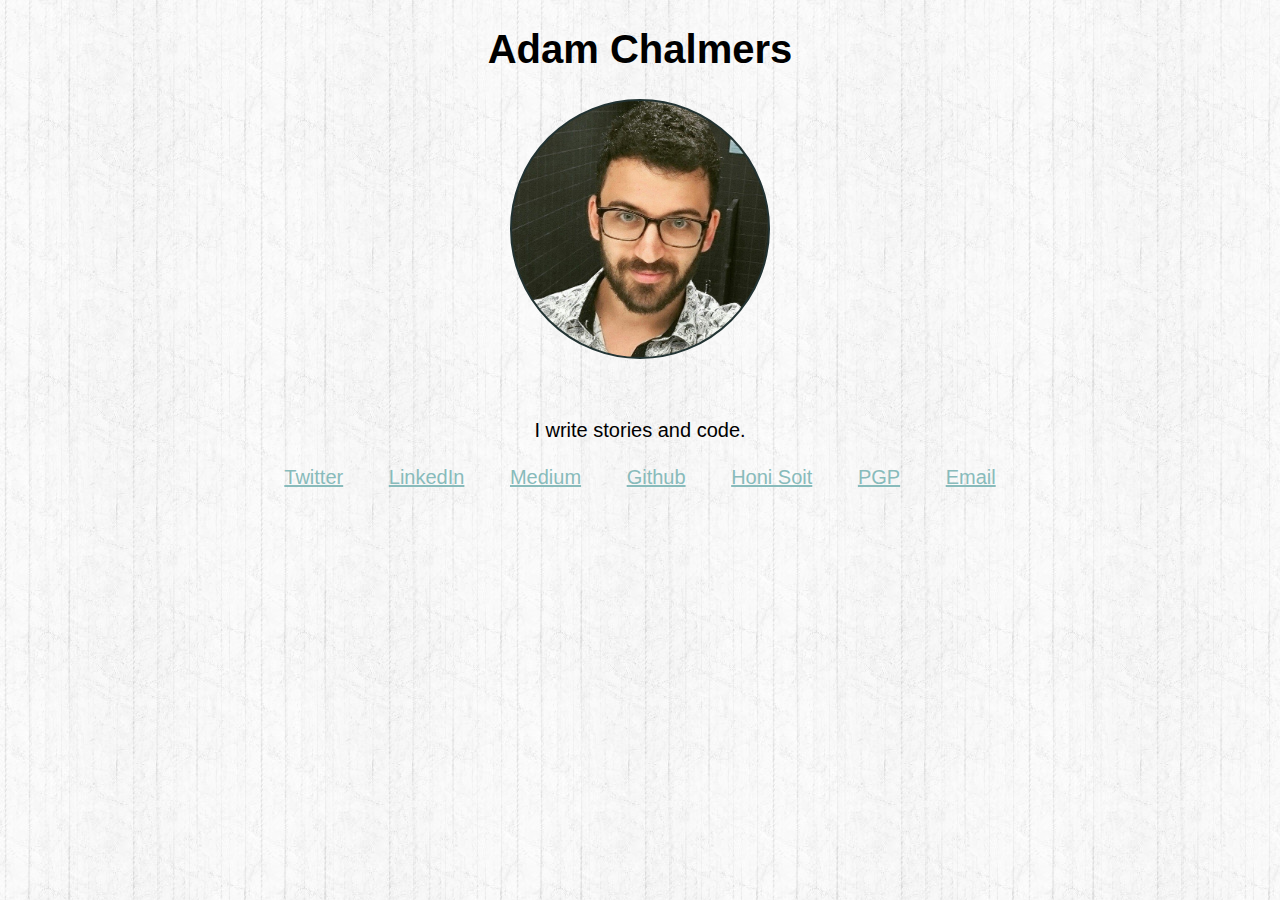
==== index.html @ 31b79983 "Added my Medium" ====
<!DOCTYPE HTML PUBLIC "-//W3C//DTD HTML 4.01 Transitional//EN" "http://www.w3.org/TR/html4/loose.dtd">
<html>
    <head>
        <meta http-equiv="Content-Type" content="application/xhtml+xml; charset=utf-8">
        <meta name = "viewport" content = "user-scalable=no, initial-scale=1.0, maximum-scale=1.0, width=device-width">
        <meta name="apple-mobile-web-app-capable" content="yes">
        <meta name="apple-mobile-web-app-status-bar-style" content="black">
        <link rel="apple-touch-icon" href="/m/images/iphone.png">
        <meta name="format-detection" content="telephone=no">
        <title>Adam Chalmers</title>
        <link rel="stylesheet" type="text/css" href="style.css">
    </head>

    <body>

        <h1>Adam Chalmers</h1>
        <div class="face"></div>
        <p>I write stories and code.</p>

        <div class="navcontainer">
        	<ul>
        		<li><a href="http://www.twitter.com/adam_chal">Twitter</a>
        		<li><a href="https://www.linkedin.com/profile/view?id=106388981">LinkedIn</a>
        		<li><a href="https://www.medium.com/@adam_chal">Medium</a>
                        <li><a href="https://github.com/adamchalmers">Github</a>
        		<li><a href="http://honisoit.com/author/adam-chalmers">Honi Soit</a>
        		<li><a href="http://keybase.io/adamchalmers">PGP</a>
        		<li><a href="mailto:adam.s.chalmers@gmail.com">Email</a>
        	</ul>
        </div>
    </body>
</html>
---- style.css ----
body {
	font-family: Helvetica;
	background-image: url('tile.jpg');
	background-color: white;
	font-size: 20px;
}

h1 {
	text-align: center;
}

a {
	color: #8bb;
}

div.face {
	background-image: url('face.jpg');
	width:256px;
	height:256px;
    background-repeat: no-repeat;
    background-position: 50%;
    background-size: 256px 256px;
    border-radius: 50%;
	margin: 0 auto;
	border: 2px solid #233;
}

p {
	text-align: center;
	padding-top: 2em;
}

.navcontainer ul {
	padding: .2em 0;
	margin: 0;
	width: 100%;
	text-align: center;
}

li { 
	display: inline; 
}


li a {
	padding: .2em 1em;
}

li a:hover {
	color: #5aa;
}
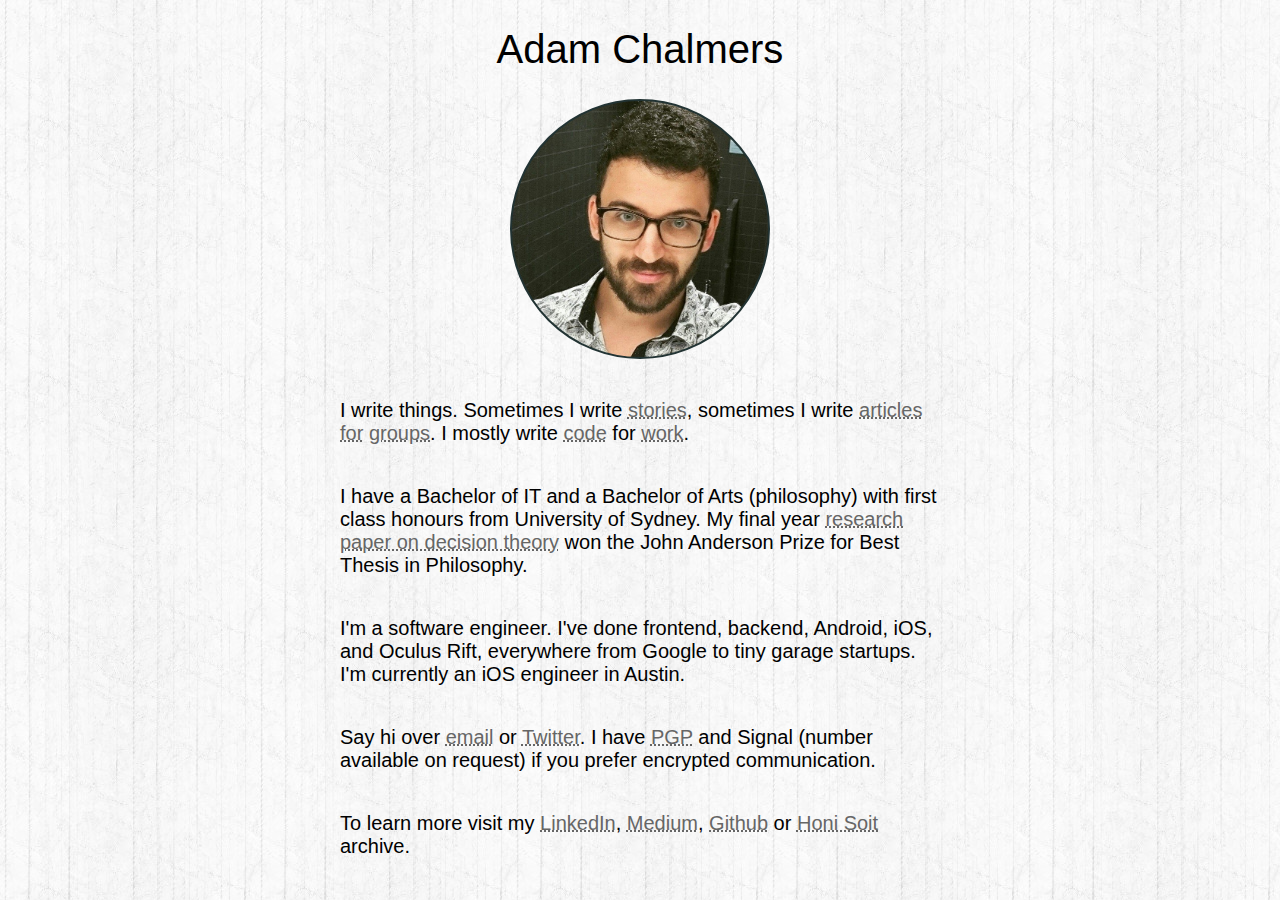
==== commit 214c249a: "Replaced links with a bio and in-text links." ====
--- a/index.html
+++ b/index.html
@@ -14,19 +14,22 @@
     <body>
 
         <h1>Adam Chalmers</h1>
+
         <div class="face"></div>
-        <p>I write stories and code.</p>
 
-        <div class="navcontainer">
-        	<ul>
-        		<li><a href="http://www.twitter.com/adam_chal">Twitter</a>
-        		<li><a href="https://www.linkedin.com/profile/view?id=106388981">LinkedIn</a>
-        		<li><a href="https://www.medium.com/@adam_chal">Medium</a>
-                        <li><a href="https://github.com/adamchalmers">Github</a>
-        		<li><a href="http://honisoit.com/author/adam-chalmers">Honi Soit</a>
-        		<li><a href="http://keybase.io/adamchalmers">PGP</a>
-        		<li><a href="mailto:adam.s.chalmers@gmail.com">Email</a>
-        	</ul>
+        <div class="bio">
+
+        <p>I write things. Sometimes I write <a href="https://medium.com/@adam_chal/the-disappearing-driveco-women-32377f982d29">stories</a>, sometimes I write <a href="http://honisoit.com/2015/08/bombarded/">articles</a> <a href="http://www.southsydneyherald.com.au/data-retention-laws-ineffective/">for</a> <a href="https://www.purehacking.com/blog/adam-chalmers/logjam-diffie-hellman-and-precomputation-attacks">groups</a>. I mostly write <a href="https://github.com/adamchalmers">code</a> for <a href="https://www.linkedin.com/profile/view?id=106388981">work</a>.</p>
+
+        <p>I have a Bachelor of IT and a Bachelor of Arts (philosophy) with first class honours from University of Sydney. My final year <a href="https://github.com/adamchalmers/philhons/blob/master/thesis.pdf">research paper on decision theory</a> won the John Anderson Prize for Best Thesis in Philosophy.</p>
+
+        <p>I'm a software engineer. I've done frontend, backend, Android, iOS, and Oculus Rift, everywhere from Google to tiny garage startups. I'm currently an iOS engineer in Austin.</p>
+
+        <p><strong>Say hi</strong> over <a href="mailto:adam.s.chalmers@gmail.com">email</a> or <a href="http://www.twitter.com/adam_chal">Twitter</a>. I have <a href="http://keybase.io/adamchalmers">PGP</a> and Signal (number available on request) if you prefer encrypted communication.</p>
+
+        <p>To <strong>learn more</strong> visit my <a href="https://www.linkedin.com/profile/view?id=106388981">LinkedIn</a>, <a href="https://www.medium.com/@adam_chal">Medium</a>, <a href="https://github.com/adamchalmers">Github</a> or <a href="http://honisoit.com/author/adam-chalmers">Honi Soit</a> archive.
+
         </div>
+
     </body>
 </html>
--- a/style.css
+++ b/style.css
@@ -3,14 +3,12 @@
 	background-image: url('tile.jpg');
 	background-color: white;
 	font-size: 20px;
+	font-weight: lighter;
 }
 
 h1 {
 	text-align: center;
-}
-
-a {
-	color: #8bb;
+	font-weight: normal;
 }
 
 div.face {
@@ -26,8 +24,18 @@
 }
 
 p {
-	text-align: center;
-	padding-top: 2em;
+	padding-top: 1em;
+}
+
+a {
+	color: #666;
+	text-decoration-line: underline;
+	text-decoration-style: dotted;
+}
+
+.bio {
+	max-width: 600px;
+	margin: 0 auto;
 }
 
 .navcontainer ul {
@@ -35,17 +43,9 @@
 	margin: 0;
 	width: 100%;
 	text-align: center;
+	bottom: 20px;
 }
 
-li { 
-	display: inline; 
-}
-
-
-li a {
-	padding: .2em 1em;
-}
-
-li a:hover {
-	color: #5aa;
+strong {
+	font-weight: normal;
 }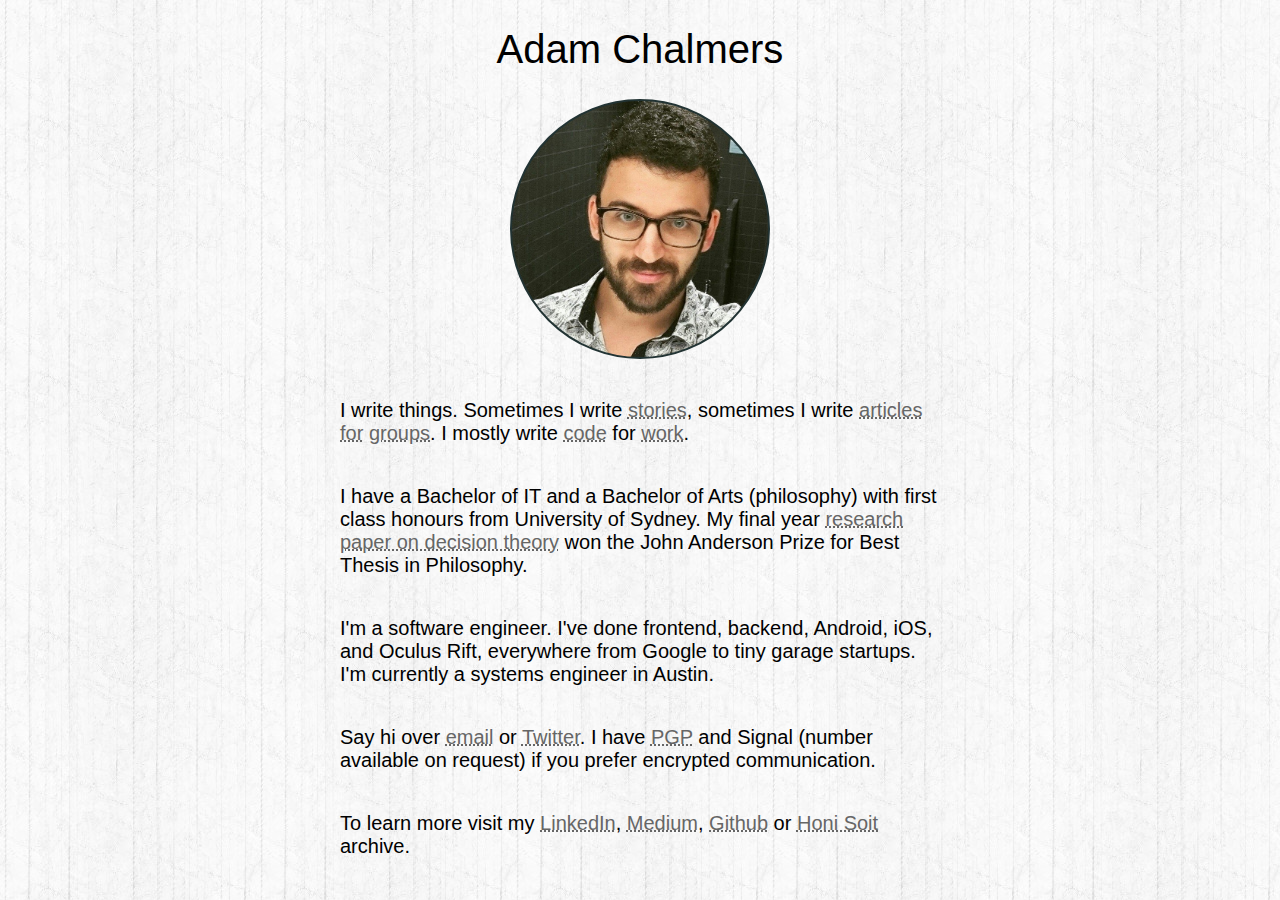
==== commit 32d31993: "Updated work" ====
--- a/index.html
+++ b/index.html
@@ -23,7 +23,7 @@
 
         <p>I have a Bachelor of IT and a Bachelor of Arts (philosophy) with first class honours from University of Sydney. My final year <a href="https://github.com/adamchalmers/philhons/blob/master/thesis.pdf">research paper on decision theory</a> won the John Anderson Prize for Best Thesis in Philosophy.</p>
 
-        <p>I'm a software engineer. I've done frontend, backend, Android, iOS, and Oculus Rift, everywhere from Google to tiny garage startups. I'm currently an iOS engineer in Austin.</p>
+        <p>I'm a software engineer. I've done frontend, backend, Android, iOS, and Oculus Rift, everywhere from Google to tiny garage startups. I'm currently a systems engineer in Austin.</p>
 
         <p><strong>Say hi</strong> over <a href="mailto:adam.s.chalmers@gmail.com">email</a> or <a href="http://www.twitter.com/adam_chal">Twitter</a>. I have <a href="http://keybase.io/adamchalmers">PGP</a> and Signal (number available on request) if you prefer encrypted communication.</p>
 
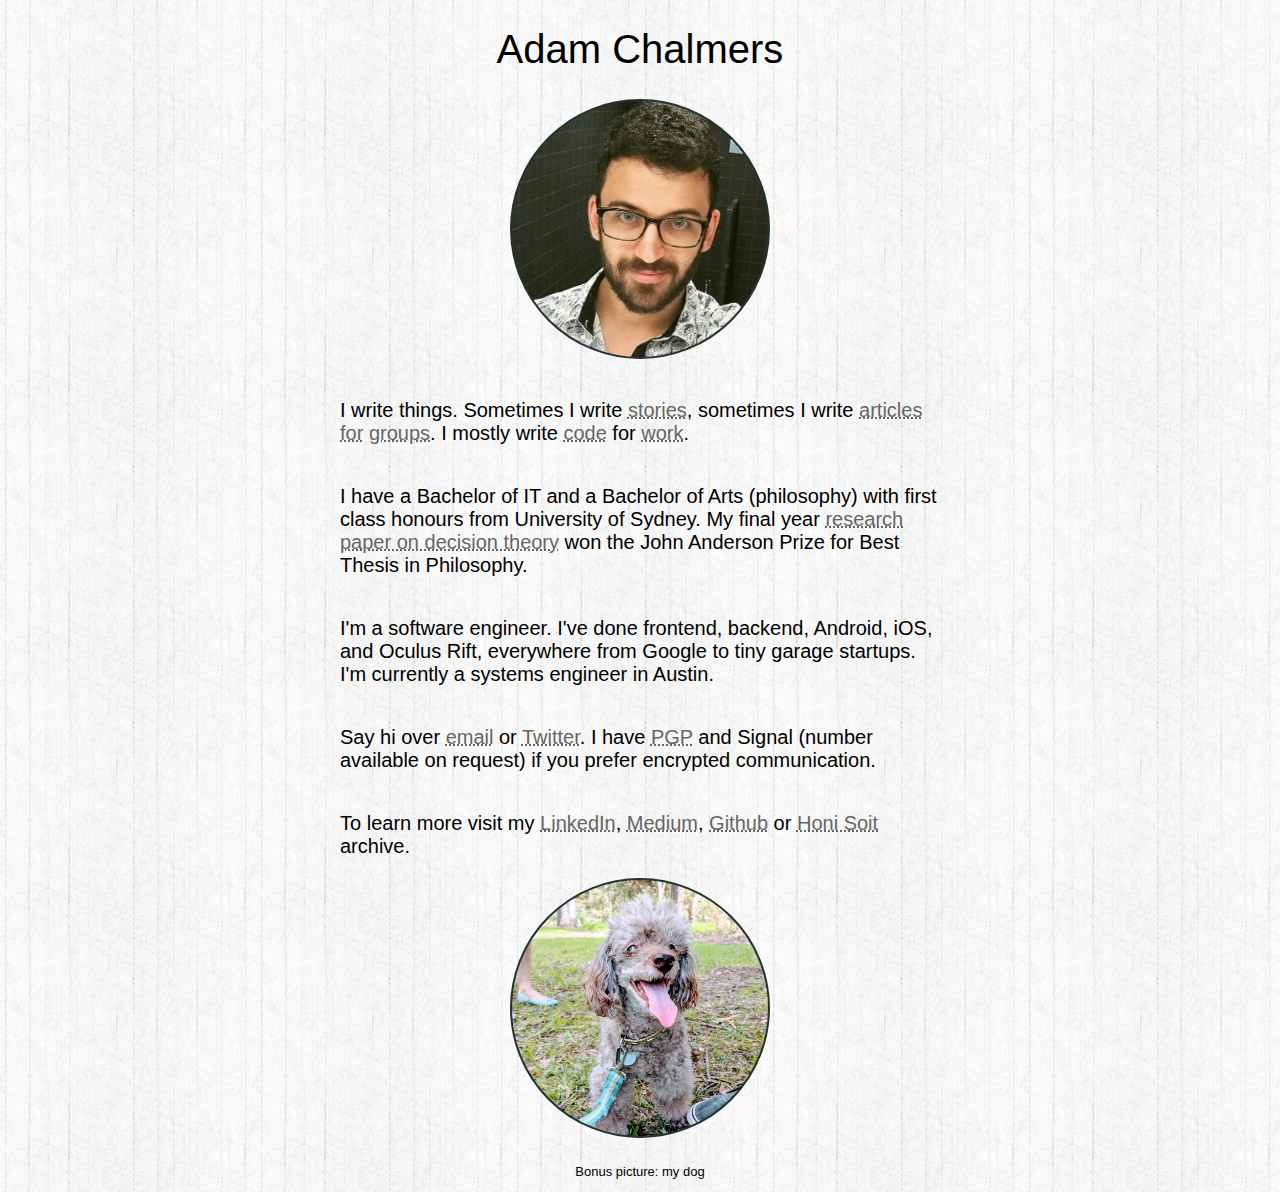
==== commit c482a0cf: "Added Latte pics" ====
--- a/index.html
+++ b/index.html
@@ -15,7 +15,7 @@
 
         <h1>Adam Chalmers</h1>
 
-        <div class="face"></div>
+        <div class="image face"></div>
 
         <div class="bio">
 
@@ -29,6 +29,10 @@
 
         <p>To <strong>learn more</strong> visit my <a href="https://www.linkedin.com/profile/view?id=106388981">LinkedIn</a>, <a href="https://www.medium.com/@adam_chal">Medium</a>, <a href="https://github.com/adamchalmers">Github</a> or <a href="http://honisoit.com/author/adam-chalmers">Honi Soit</a> archive.
 
+        <div class="image latte"></div>
+
+        <p class="caption">Bonus picture: my dog</p>
+
         </div>
 
     </body>
--- a/style.css
+++ b/style.css
@@ -11,8 +11,7 @@
 	font-weight: normal;
 }
 
-div.face {
-	background-image: url('face.jpg');
+div.image {
 	width:256px;
 	height:256px;
     background-repeat: no-repeat;
@@ -21,6 +20,19 @@
     border-radius: 50%;
 	margin: 0 auto;
 	border: 2px solid #233;
+}
+
+.caption {
+	font-size: small;
+	text-align: center;
+}
+
+.face {
+	background-image: url('face.jpg');
+}
+
+.latte {
+	background-image: url('latte.jpg');
 }
 
 p {
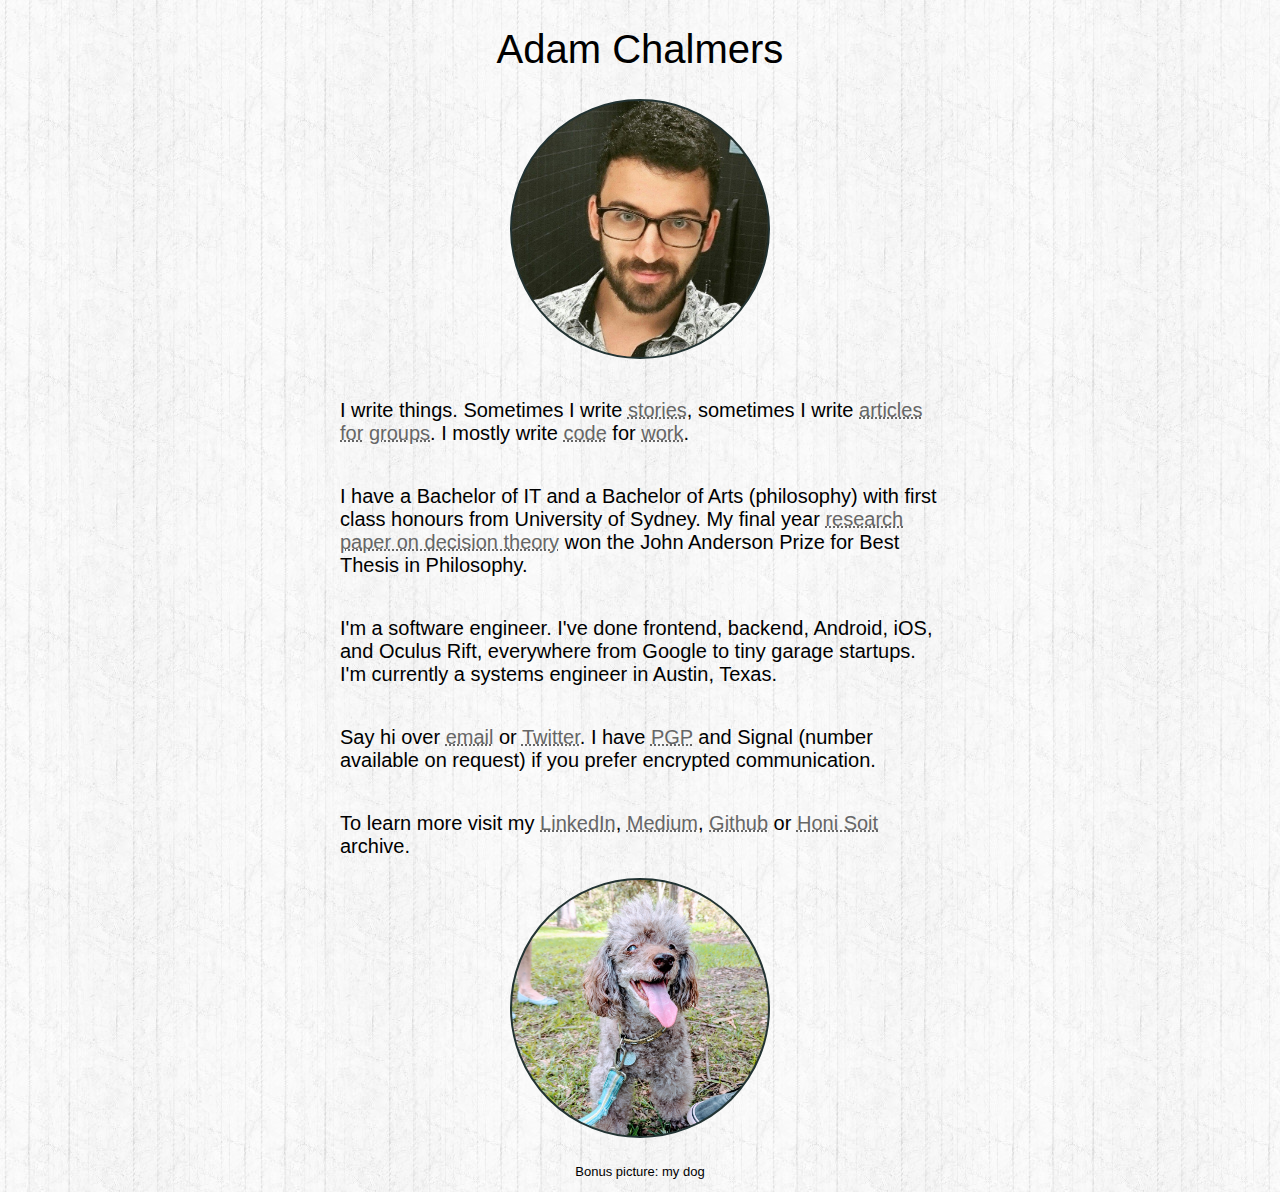
==== commit 9c366c39: "lint" ====
--- a/index.html
+++ b/index.html
@@ -23,7 +23,7 @@
 
         <p>I have a Bachelor of IT and a Bachelor of Arts (philosophy) with first class honours from University of Sydney. My final year <a href="https://github.com/adamchalmers/philhons/blob/master/thesis.pdf">research paper on decision theory</a> won the John Anderson Prize for Best Thesis in Philosophy.</p>
 
-        <p>I'm a software engineer. I've done frontend, backend, Android, iOS, and Oculus Rift, everywhere from Google to tiny garage startups. I'm currently a systems engineer in Austin.</p>
+        <p>I'm a software engineer. I've done frontend, backend, Android, iOS, and Oculus Rift, everywhere from Google to tiny garage startups. I'm currently a systems engineer in Austin, Texas.</p>
 
         <p><strong>Say hi</strong> over <a href="mailto:adam.s.chalmers@gmail.com">email</a> or <a href="http://www.twitter.com/adam_chal">Twitter</a>. I have <a href="http://keybase.io/adamchalmers">PGP</a> and Signal (number available on request) if you prefer encrypted communication.</p>
 
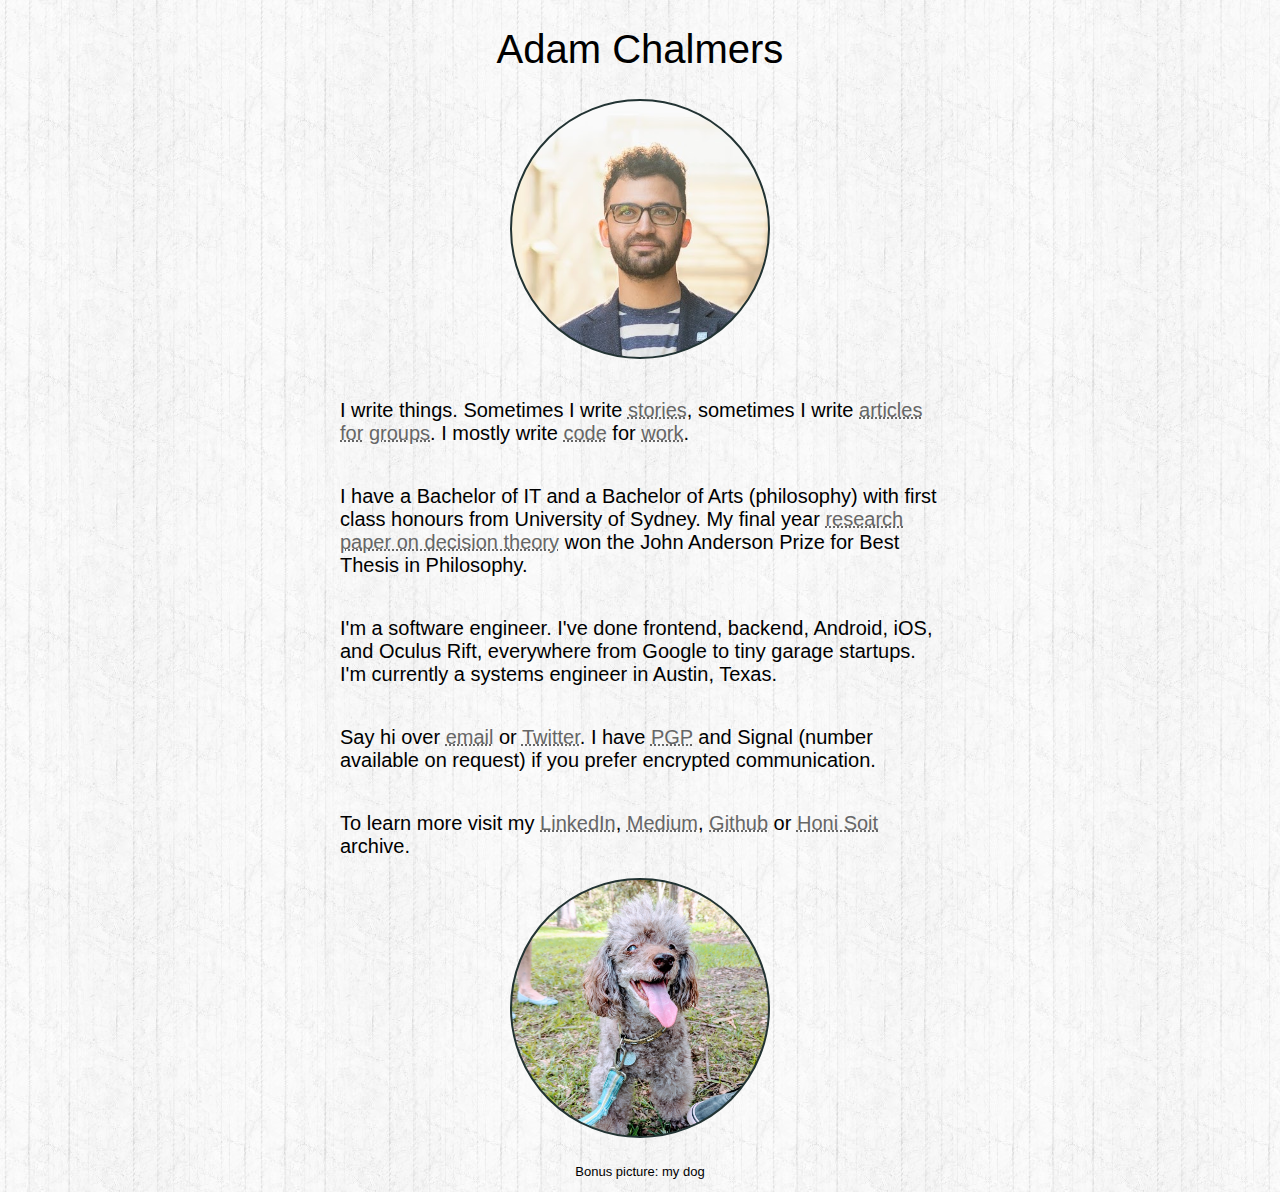
==== commit b0681d85: "changed font weight" ====
--- a/index.html
+++ b/index.html
@@ -8,7 +8,70 @@
         <link rel="apple-touch-icon" href="/m/images/iphone.png">
         <meta name="format-detection" content="telephone=no">
         <title>Adam Chalmers</title>
-        <link rel="stylesheet" type="text/css" href="style.css">
+        <style>
+            body {
+                font-family: Helvetica;
+                background-image: url('tile.jpg');
+                background-color: white;
+                font-size: 20px;
+            }
+
+            h1 {
+                text-align: center;
+                font-weight: normal;
+            }
+
+            div.image {
+                width:256px;
+                height:256px;
+                background-repeat: no-repeat;
+                background-position: 50%;
+                background-size: 256px 256px;
+                border-radius: 50%;
+                margin: 0 auto;
+                border: 2px solid #233;
+            }
+
+            .caption {
+                font-size: small;
+                text-align: center;
+            }
+
+            .face {
+                background-image: url('face.jpg');
+            }
+
+            .latte {
+                background-image: url('latte.jpg');
+            }
+
+            p {
+                padding-top: 1em;
+            }
+
+            a {
+                color: #666;
+                text-decoration-line: underline;
+                text-decoration-style: dotted;
+            }
+
+            .bio {
+                max-width: 600px;
+                margin: 0 auto;
+            }
+
+            .navcontainer ul {
+                padding: .2em 0;
+                margin: 0;
+                width: 100%;
+                text-align: center;
+                bottom: 20px;
+            }
+
+            strong {
+                font-weight: normal;
+            }
+        </style>
     </head>
 
     <body>
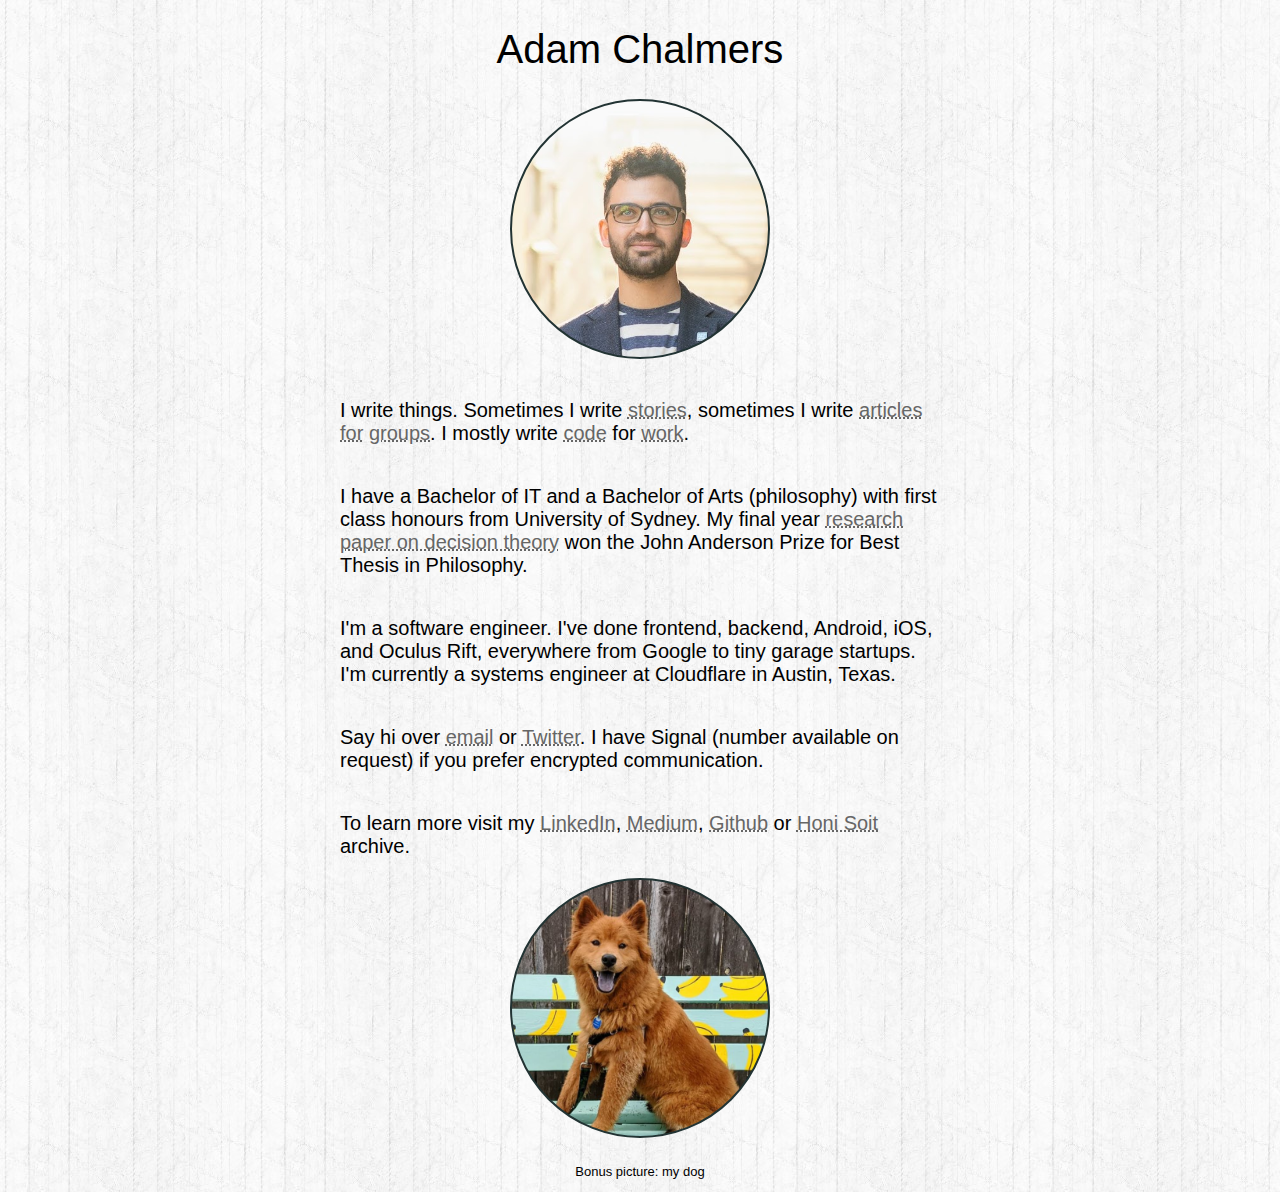
==== commit 8ac0c3ab: "Updated details" ====
--- a/index.html
+++ b/index.html
@@ -41,8 +41,8 @@
                 background-image: url('face.jpg');
             }
 
-            .latte {
-                background-image: url('latte.jpg');
+            .leo {
+                background-image: url('leo.png');
             }
 
             p {
@@ -86,13 +86,13 @@
 
         <p>I have a Bachelor of IT and a Bachelor of Arts (philosophy) with first class honours from University of Sydney. My final year <a href="https://github.com/adamchalmers/philhons/blob/master/thesis.pdf">research paper on decision theory</a> won the John Anderson Prize for Best Thesis in Philosophy.</p>
 
-        <p>I'm a software engineer. I've done frontend, backend, Android, iOS, and Oculus Rift, everywhere from Google to tiny garage startups. I'm currently a systems engineer in Austin, Texas.</p>
+        <p>I'm a software engineer. I've done frontend, backend, Android, iOS, and Oculus Rift, everywhere from Google to tiny garage startups. I'm currently a systems engineer at Cloudflare in Austin, Texas.</p>
 
-        <p><strong>Say hi</strong> over <a href="mailto:adam.s.chalmers@gmail.com">email</a> or <a href="http://www.twitter.com/adam_chal">Twitter</a>. I have <a href="http://keybase.io/adamchalmers">PGP</a> and Signal (number available on request) if you prefer encrypted communication.</p>
+        <p><strong>Say hi</strong> over <a href="mailto:adam.s.chalmers@gmail.com">email</a> or <a href="http://www.twitter.com/adam_chal">Twitter</a>. I have Signal (number available on request) if you prefer encrypted communication.</p>
 
         <p>To <strong>learn more</strong> visit my <a href="https://www.linkedin.com/profile/view?id=106388981">LinkedIn</a>, <a href="https://www.medium.com/@adam_chal">Medium</a>, <a href="https://github.com/adamchalmers">Github</a> or <a href="http://honisoit.com/author/adam-chalmers">Honi Soit</a> archive.
 
-        <div class="image latte"></div>
+        <div class="image leo"></div>
 
         <p class="caption">Bonus picture: my dog</p>
 
